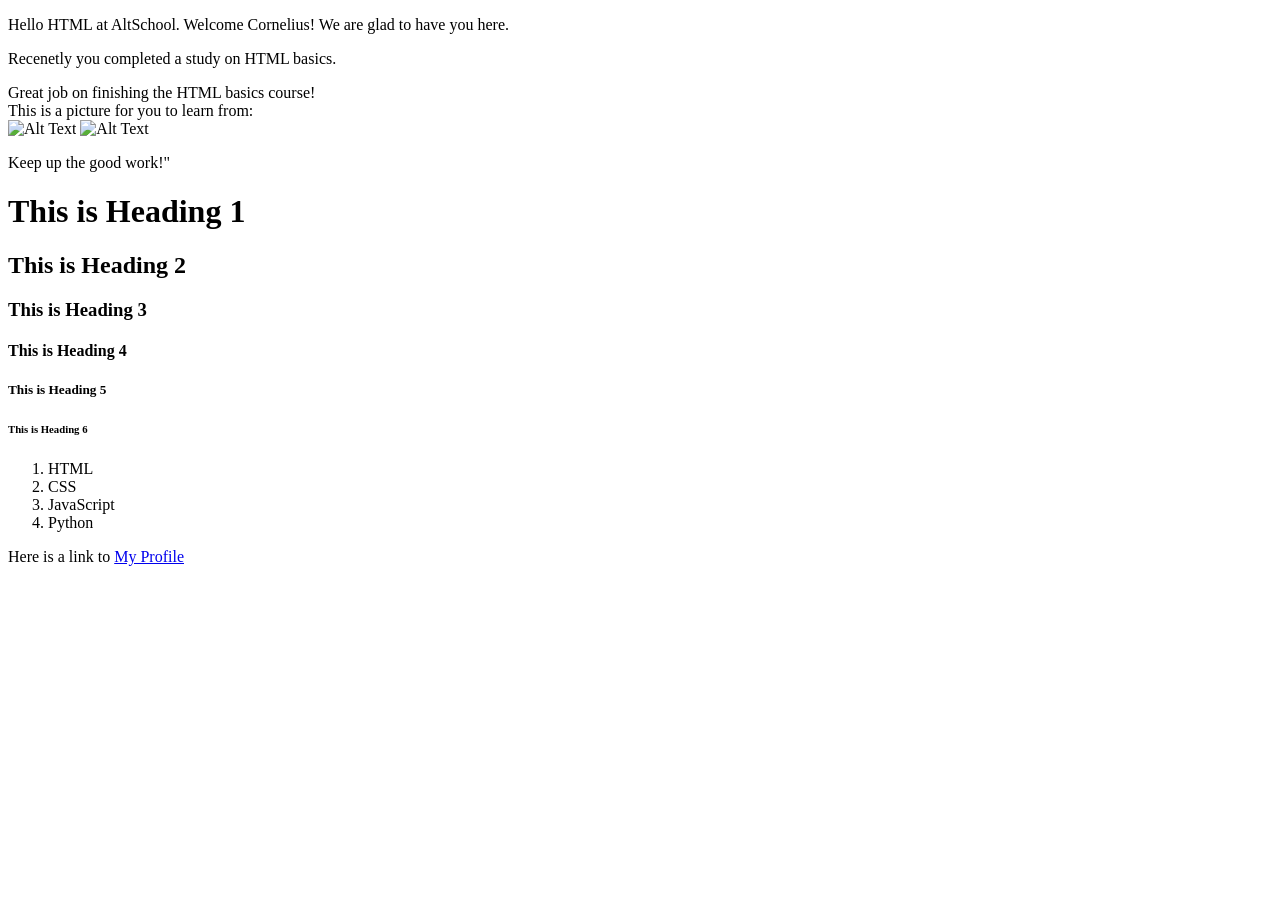
==== index.html @ fa29f748 "index.html" ====
<!DOCTYPE html>
<html lang="en">
<head>
    <meta charset="UTF-8">
    <meta name="viewport" content="width=device-width, initial-scale=1.0">
    <title>Document</title>
</head>
<body>
    <p>Hello HTML at AltSchool. Welcome Cornelius!
        We are glad to have you here.
    </p>
    Recenetly you completed a study on HTML basics.
<section>
    <p>
        Great job on finishing the HTML basics course!<br>
        This is a picture for you to learn from: <br>
       <img src="Assets/Images/Compiler and Interpreter.jpg" alt="Alt Text"/>
       <img src="Assets/Images/seam.png" alt="Alt Text"/> 
       <p> Keep up the good work!" </p> 
    </p>
    <!-- This is a comment: The section above contains images and a congratulatory message. -->
     <!-- There are four heading types. -->
</section>
<h1>This is Heading 1</h1>
<h2>This is Heading 2</h2>
<h3>This is Heading 3</h3>
<h4>This is Heading 4</h4>
<h5>This is Heading 5</h5>
<h6>This is Heading 6</h6>
<!-- LISTS. 
 There are two types of lists. Ordered lists(ol) and Unordered lists (ul)
 Ordered list will itemize your list in numerical form while ul will do so in no particular oder, like in bullet points-->
<ol>
    <li>HTML</li>
    <li>CSS</li>
    <li>JavaScript</li>
    <li>Python</li>
</ol>
   <!-- attaching links using href function and to open link in a new tab, you use the "target" function to blank-->
Here is a link to <a href="https://www.linkedin.com/in/cornelius-okeke-639422105/" target="_blank">My Profile</a>


</body>
</html>
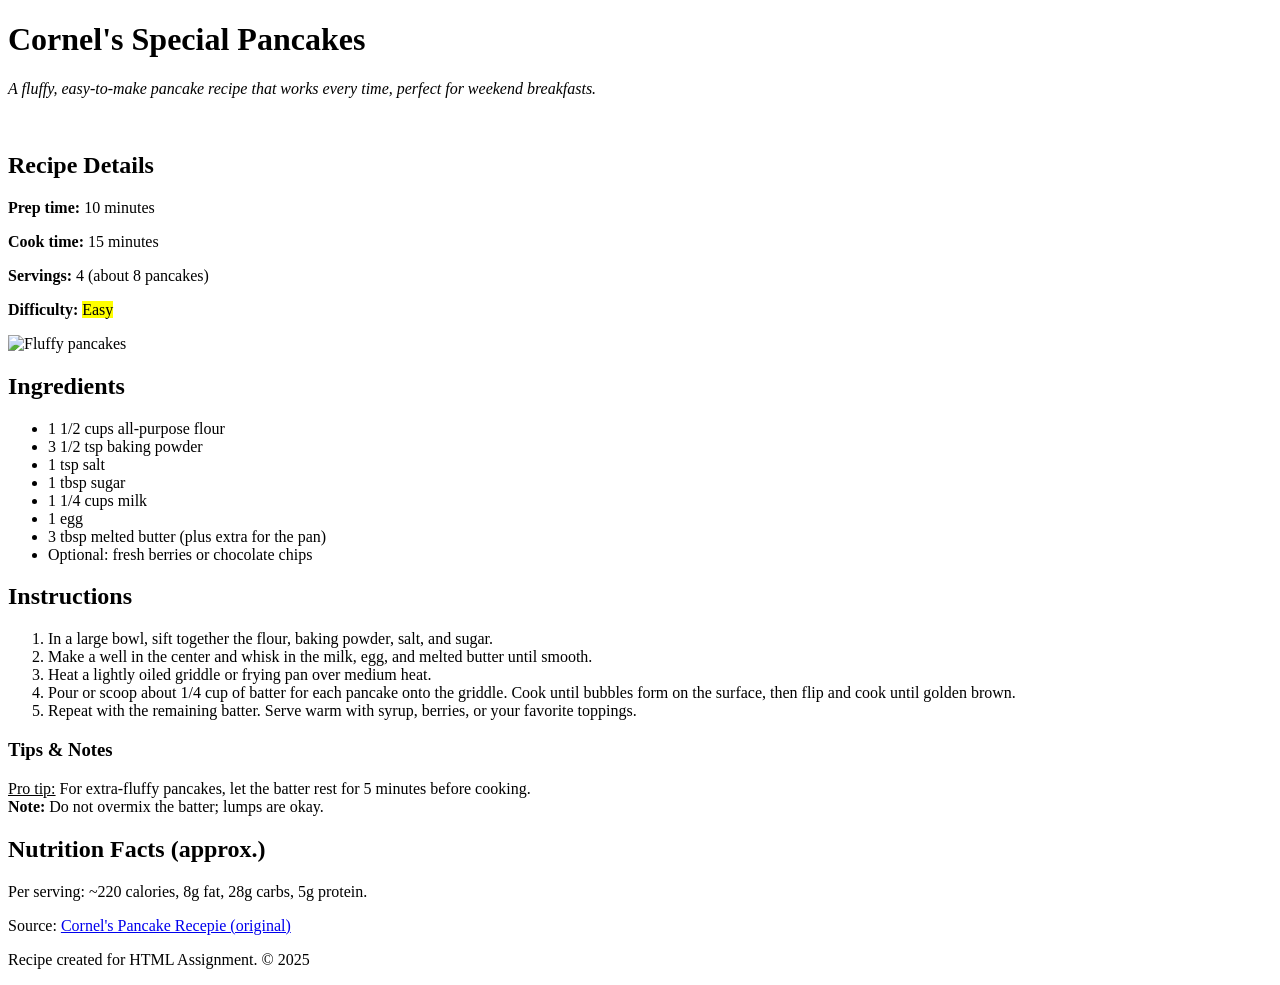
==== commit 852647a6: "index.html" ====
--- a/index.html
+++ b/index.html
@@ -3,42 +3,73 @@
 <head>
     <meta charset="UTF-8">
     <meta name="viewport" content="width=device-width, initial-scale=1.0">
-    <title>Document</title>
+    <title>Cornel's Special Pancake Recepie</title>
 </head>
 <body>
-    <p>Hello HTML at AltSchool. Welcome Cornelius!
-        We are glad to have you here.
-    </p>
-    Recenetly you completed a study on HTML basics.
+<header>
+<h1>Cornel's Special Pancakes</h1>
+<p><em>A fluffy, easy-to-make pancake recipe that works every time, perfect for weekend breakfasts.</em></p>
+</header>
+
+<br>
+<!-- Recipe details (prep/cook/servings/difficulty) -->
+<section aria-labelledby="details">
+<h2 id="details">Recipe Details</h2>
+<p><strong>Prep time:</strong> 10 minutes</p>
+<p><strong>Cook time:</strong> 15 minutes</p>
+<p><strong>Servings:</strong> 4 (about 8 pancakes)</p>
+<p><strong>Difficulty:</strong> <mark> Easy</mark></p>
+</section>
+
+<!-- Image (ensure recipe.jpg is in the same folder as index.html) -->
 <section>
-    <p>
-        Great job on finishing the HTML basics course!<br>
-        This is a picture for you to learn from: <br>
-       <img src="Assets/Images/Compiler and Interpreter.jpg" alt="Alt Text"/>
-       <img src="Assets/Images/seam.png" alt="Alt Text"/> 
-       <p> Keep up the good work!" </p> 
-    </p>
-    <!-- This is a comment: The section above contains images and a congratulatory message. -->
-     <!-- There are four heading types. -->
+<!-- At least one relevant image with src, alt and size attributes -->
+<img src="Assets/Images/pancakes.jpeg" alt="Fluffy pancakes" width="480" height="320">
 </section>
-<h1>This is Heading 1</h1>
-<h2>This is Heading 2</h2>
-<h3>This is Heading 3</h3>
-<h4>This is Heading 4</h4>
-<h5>This is Heading 5</h5>
-<h6>This is Heading 6</h6>
-<!-- LISTS. 
- There are two types of lists. Ordered lists(ol) and Unordered lists (ul)
- Ordered list will itemize your list in numerical form while ul will do so in no particular oder, like in bullet points-->
+
+<!-- Ingredients (unordered list with at least 6 items) -->
+<section aria-labelledby="ingredients">
+<h2 id="ingredients">Ingredients</h2>
+<ul>
+<li>1 1/2 cups all-purpose flour</li>
+<li>3 1/2 tsp baking powder</li>
+<li>1 tsp salt</li>
+<li>1 tbsp sugar</li>
+<li>1 1/4 cups milk</li>
+<li>1 egg</li>
+<li>3 tbsp melted butter (plus extra for the pan)</li>
+<li>Optional: fresh berries or chocolate chips</li>
+</ul>
+</section>
+
+<!-- Instructions (ordered list with at least 5 steps) -->
+<section aria-labelledby="instructions">
+<h2 id="instructions">Instructions</h2>
 <ol>
-    <li>HTML</li>
-    <li>CSS</li>
-    <li>JavaScript</li>
-    <li>Python</li>
+<li>In a large bowl, sift together the flour, baking powder, salt, and sugar.</li>
+<li>Make a well in the center and whisk in the milk, egg, and melted butter until smooth.</li>
+<li>Heat a lightly oiled griddle or frying pan over medium heat.</li>
+<li>Pour or scoop about 1/4 cup of batter for each pancake onto the griddle. Cook until bubbles form on the surface, then flip and cook until golden brown.</li>
+<li>Repeat with the remaining batter. Serve warm with syrup, berries, or your favorite toppings.</li>
 </ol>
-   <!-- attaching links using href function and to open link in a new tab, you use the "target" function to blank-->
-Here is a link to <a href="https://www.linkedin.com/in/cornelius-okeke-639422105/" target="_blank">My Profile</a>
+</section>
 
+<!-- Tips & Notes -->
+<h3>Tips & Notes</h3>
+<u>Pro tip:</u> For extra-fluffy pancakes, let the batter rest for 5 minutes before cooking.<br> 
+<strong>Note:</strong> Do not overmix the batter; lumps are okay.
+
+<!-- Bonus content: Nutrition facts and source link -->
+<section>
+<h2>Nutrition Facts (approx.)</h2> 
+Per serving: ~220 calories, 8g fat, 28g carbs, 5g protein.
+<p>Source: <a href="https://www.slimmingeats.com/blog/american-style-pancakes?fbclid=IwY2xjawObFolleHRuA2FlbQIxMABicmlkETE0c1Zqd0pNUHhjUUtTelV3c3J0YwZhcHBfaWQQMjIyMDM5MTc4ODIwMDg5MgABHk5GbPEs9kh_gkySU1IOL6lHpYz50GlNz7D82A289ZQ3VkU2TDLwuYE97MeP_aem_DfQr5onFHQUm3lMGCQ883w" target="_blank" rel="noopener"> Cornel's Pancake Recepie (original)</a></p>
+</section>
+
+<!-- Footer with simple attribution -->
+<footer>
+<p>Recipe created for HTML Assignment. &copy; 2025</p>
+</footer>
 
 </body>
 </html>
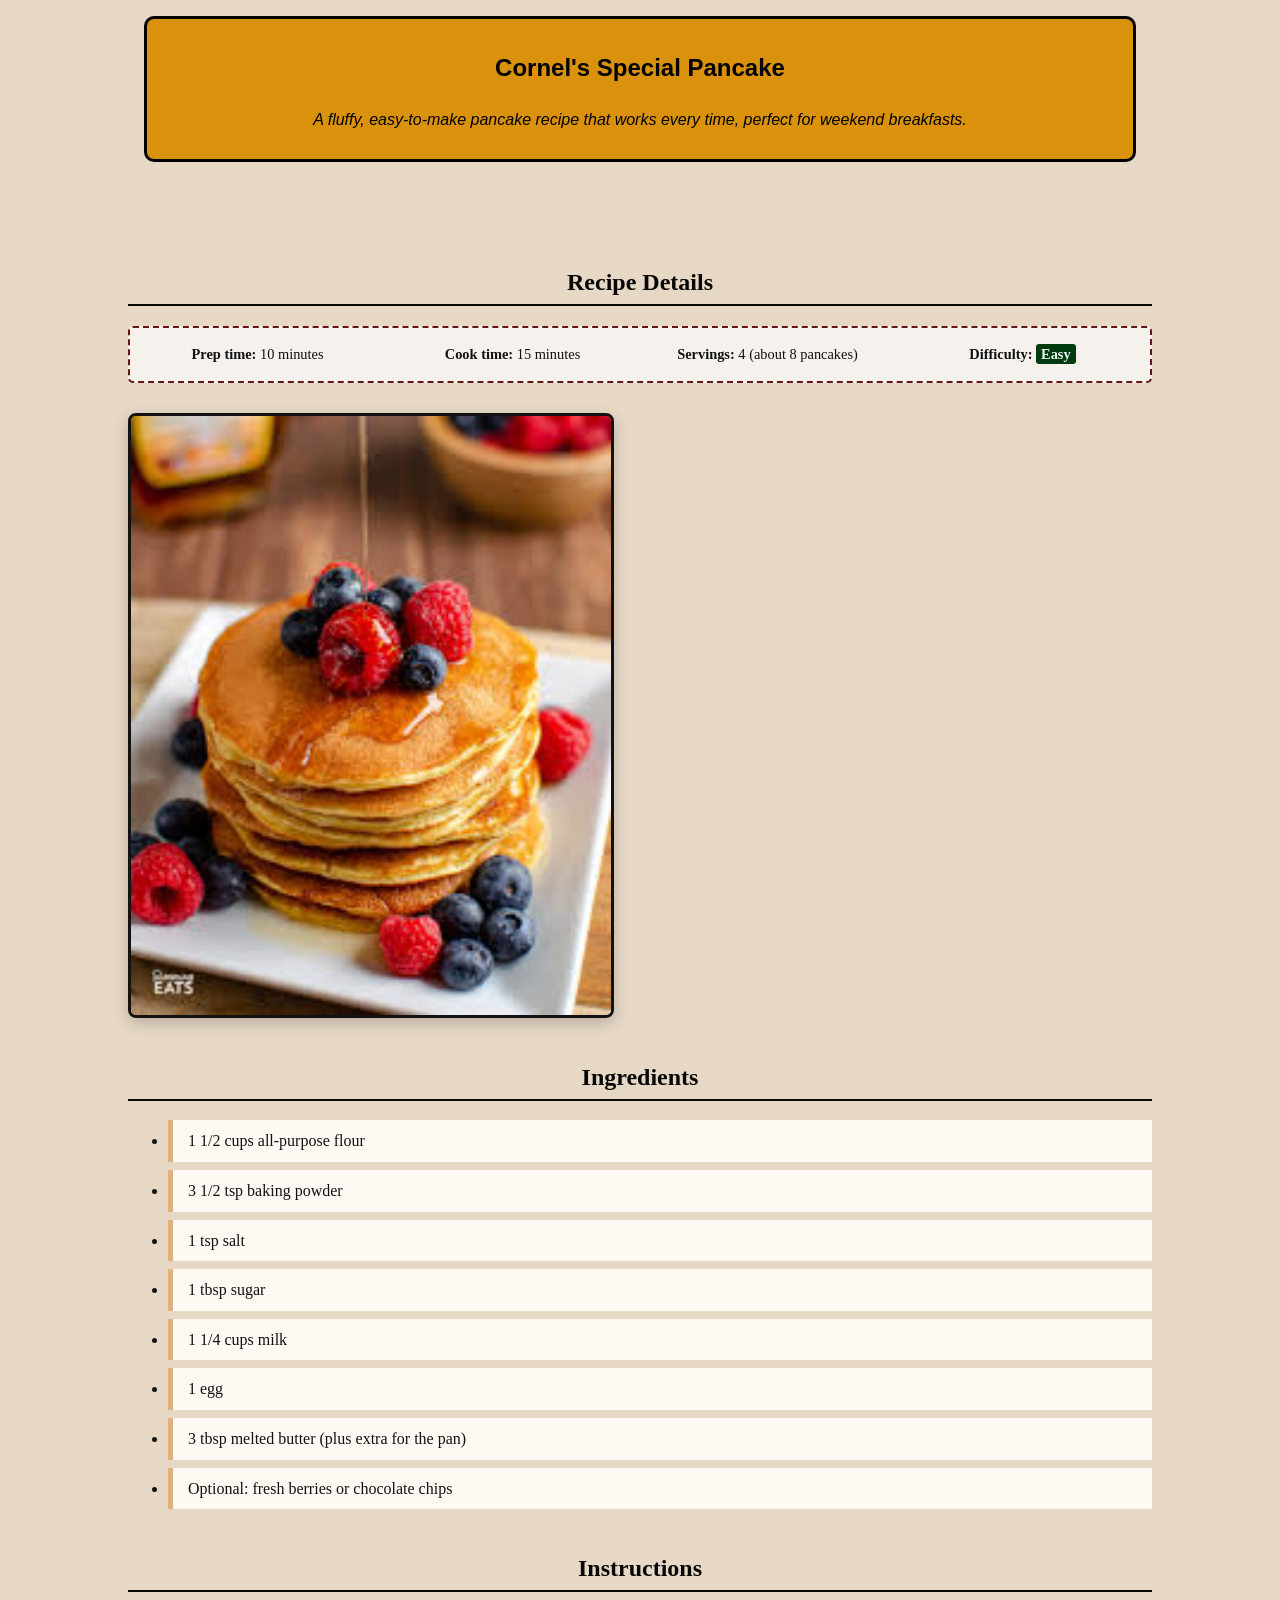
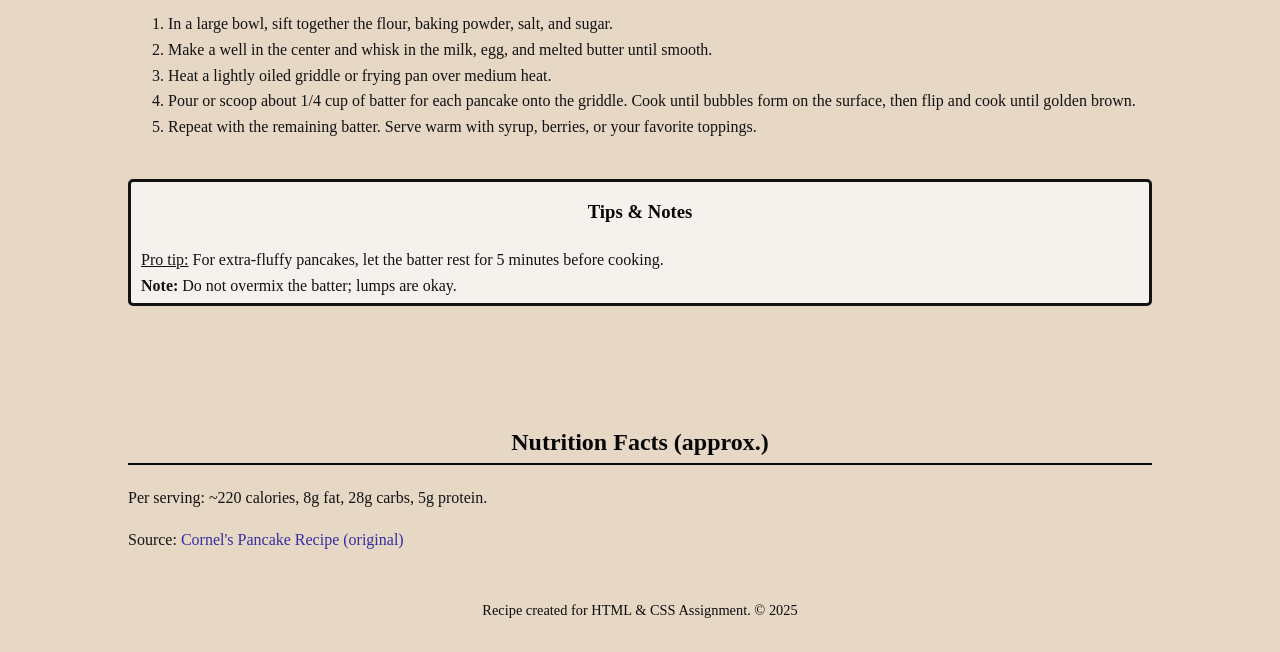
==== commit 288b473d: "Move files to repo root for GitHub Pages deployment" ====
--- a/index.html
+++ b/index.html
@@ -1,37 +1,40 @@
 <!DOCTYPE html>
 <html lang="en">
 <head>
-    <meta charset="UTF-8">
-    <meta name="viewport" content="width=device-width, initial-scale=1.0">
-    <title>Cornel's Special Pancake Recepie</title>
+        <meta charset="UTF-8">
+        <meta name="viewport" content="width=device-width, initial-scale=1.0">
+        <title>Cornel's Special Pancake Recipe</title>
+        <link rel="stylesheet" href="style.css">  
 </head>
 <body>
 <header>
-<h1>Cornel's Special Pancakes</h1>
+    <section class="description">
+<h1>Cornel's Special Pancake</h1>
 <p><em>A fluffy, easy-to-make pancake recipe that works every time, perfect for weekend breakfasts.</em></p>
+    </section>
 </header>
 
 <br>
 <!-- Recipe details (prep/cook/servings/difficulty) -->
-<section aria-labelledby="details">
 <h2 id="details">Recipe Details</h2>
+<section aria-labelledby="details" class="details-grid">
 <p><strong>Prep time:</strong> 10 minutes</p>
 <p><strong>Cook time:</strong> 15 minutes</p>
 <p><strong>Servings:</strong> 4 (about 8 pancakes)</p>
 <p><strong>Difficulty:</strong> <mark> Easy</mark></p>
 </section>
 
-<!-- Image (ensure recipe.jpg is in the same folder as index.html) -->
-<section>
-<!-- At least one relevant image with src, alt and size attributes -->
-<img src="Assets/Images/pancakes.jpeg" alt="Fluffy pancakes" width="480" height="320">
+<!-- Image (ensure pancakes.jpeg is in the same folder as index.html) -->
+<section class="recipe">
+    <!-- At least one relevant image with src, alt and size attributes -->
+    <img src="pancakes.jpeg" alt="Fluffy pancakes" width="480" height="320">
 </section>
 
 <!-- Ingredients (unordered list with at least 6 items) -->
 <section aria-labelledby="ingredients">
 <h2 id="ingredients">Ingredients</h2>
-<ul>
-<li>1 1/2 cups all-purpose flour</li>
+<ul class="p2">
+<li> 1 1/2 cups all-purpose flour</li>
 <li>3 1/2 tsp baking powder</li>
 <li>1 tsp salt</li>
 <li>1 tbsp sugar</li>
@@ -55,20 +58,24 @@
 </section>
 
 <!-- Tips & Notes -->
-<h3>Tips & Notes</h3>
+ <section class="tips-notes-section">
+<h3 class="tips-notes">Tips & Notes</h3>
 <u>Pro tip:</u> For extra-fluffy pancakes, let the batter rest for 5 minutes before cooking.<br> 
 <strong>Note:</strong> Do not overmix the batter; lumps are okay.
-
+ </section>
+<br>
+<br>
+<br>
 <!-- Bonus content: Nutrition facts and source link -->
-<section>
+<section class="facts">
 <h2>Nutrition Facts (approx.)</h2> 
 Per serving: ~220 calories, 8g fat, 28g carbs, 5g protein.
-<p>Source: <a href="https://www.slimmingeats.com/blog/american-style-pancakes?fbclid=IwY2xjawObFolleHRuA2FlbQIxMABicmlkETE0c1Zqd0pNUHhjUUtTelV3c3J0YwZhcHBfaWQQMjIyMDM5MTc4ODIwMDg5MgABHk5GbPEs9kh_gkySU1IOL6lHpYz50GlNz7D82A289ZQ3VkU2TDLwuYE97MeP_aem_DfQr5onFHQUm3lMGCQ883w" target="_blank" rel="noopener"> Cornel's Pancake Recepie (original)</a></p>
+<p>Source: <a href="https://www.slimmingeats.com/blog/american-style-pancakes?fbclid=IwY2xjawObFolleHRuA2FlbQIxMABicmlkETE0c1Zqd0pNUHhjUUtTelV3c3J0YwZhcHBfaWQQMjIyMDM5MTc4ODIwMDg5MgABHk5GbPEs9kh_gkySU1IOL6lHpYz50GlNz7D82A289ZQ3VkU2TDLwuYE97MeP_aem_DfQr5onFHQUm3lMGCQ883w" target="_blank" rel="noopener"> Cornel's Pancake Recipe (original)</a></p>
 </section>
 
 <!-- Footer with simple attribution -->
 <footer>
-<p>Recipe created for HTML Assignment. &copy; 2025</p>
+<p>Recipe created for HTML & CSS Assignment. &copy; 2025</p>
 </footer>
 
 </body>
--- a/style.css
+++ b/style.css
@@ -0,0 +1,109 @@
+/* Quick helpers */
+header { padding: 1rem; text-align: center; }
+main { padding: 1rem; }
+footer { text-align: center; padding: 1rem; font-size: 0.9rem; color: #0e0d0d; }
+body {
+    font-family: 'Georgia', serif; 
+    background-color: #e7d8c6; 
+    color: #131212;
+    line-height: 1.6;
+    margin: 0;
+    padding: 0;
+    padding-left: 8rem;
+    padding-right: 8rem;
+}
+.description {
+    font-family: 'Georgia', sans-serif; /* Simple, clean font for description */
+    color: black; 
+    display: block;
+    border-color: 2px solid #070707;
+    border-style: solid;
+    border-radius: 10px;
+    padding: 10px;
+    margin-bottom: 20px;
+    background-color: rgb(218, 146, 13);
+}   
+
+h2 {
+    font-family: 'Georgia', serif;
+    color: #070707; 
+    text-align: center;
+    border-bottom: 2px solid #080808; 
+    padding-bottom: 2px;
+    margin-top: 40px;
+}
+
+h3 {
+    font-family: 'Georgia', serif;
+    color: #070707; 
+    text-align: center;
+    padding-bottom: 1px;
+    margin-top: 10px;
+}
+.p2 li {
+    padding: 8px 15px;
+    border-left: 5px solid #E0B07F; /* Accent line for list items */
+    margin-bottom: 8px;
+    background-color: #FFF9F4;
+    transition: background-color 0.2s; /* Subtle transition */
+}
+
+.p2 li:hover {
+    background-color: #F0E6D8; 
+    list-style-type: none; /* Remove default bullet points */
+    padding: 0;
+}
+
+.recipe img {
+    max-width: 90%;
+    height: auto;
+    border-style: solid;
+    border-radius: 8px;
+    display: block;
+    box-shadow: 0 5px 15px rgba(0, 0, 0, 0.2);
+}
+
+.details-grid {
+    display: flex;
+    justify-content: space-around;
+    padding: 10px 0;
+    border: 2px dashed #661515;
+    margin-bottom: 30px;
+    border-radius: 5px;
+    background-color: #f5f2ed;
+}
+.details-grid p {
+    margin: 5px 10px;
+    font-size: 0.9em;
+    color: #111111;
+    flex-basis: 25%;
+    text-align: center;
+}
+.tips-notes-section {
+    font-family: 'Georgia', serif;
+    text-align: left;
+    border-style: solid;
+    border-radius: 5px;
+    background-color: #f5f2ed;
+    padding-bottom: 2px;
+    margin-top: 40px;
+    padding: 5px 10px;
+}
+
+mark {
+    background-color: #023b0f; /* Light green background */
+    color: #eff8f1; /* Dark green text */
+    padding: 2px 5px;
+    border-radius: 3px;
+    font-weight: bold;
+}
+
+a {
+    color: #352da0;
+    text-decoration: none;
+}
+
+a:hover {
+    text-decoration: underline;
+    color: #5C4033;
+}
